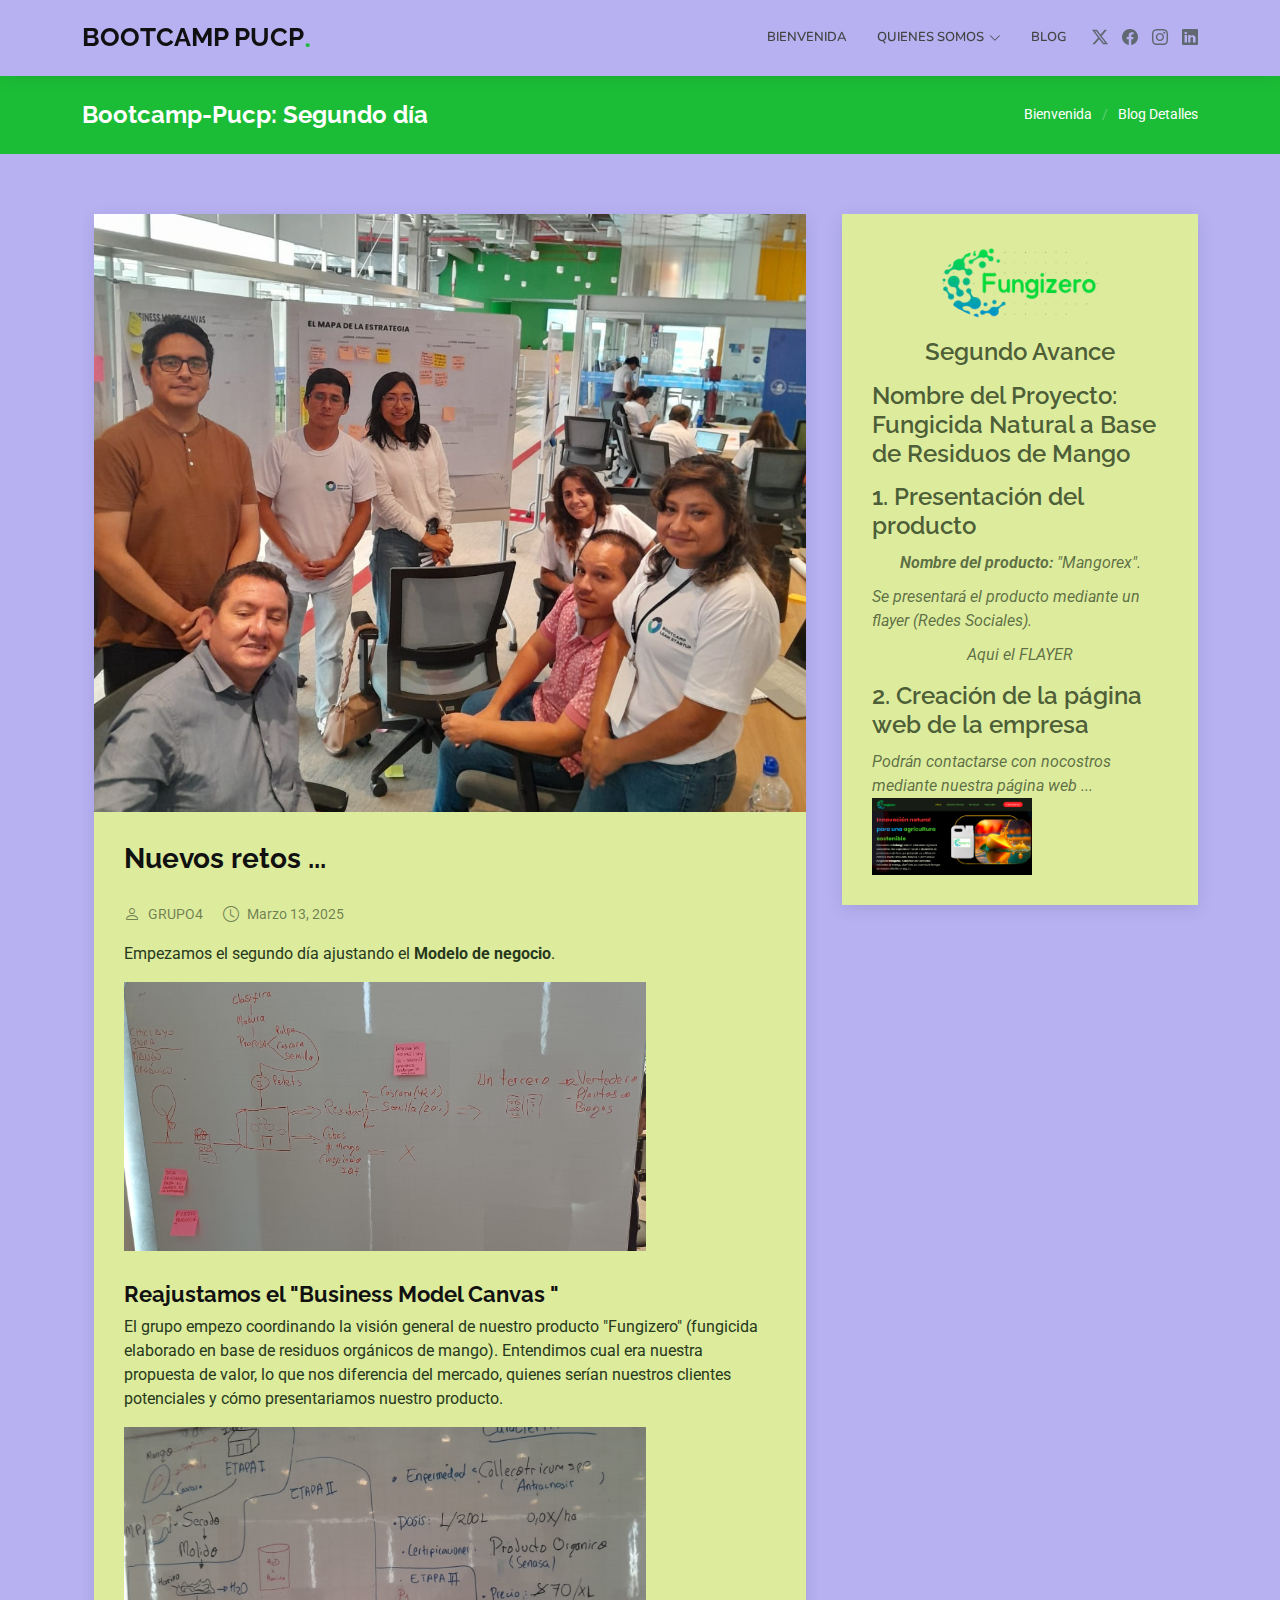
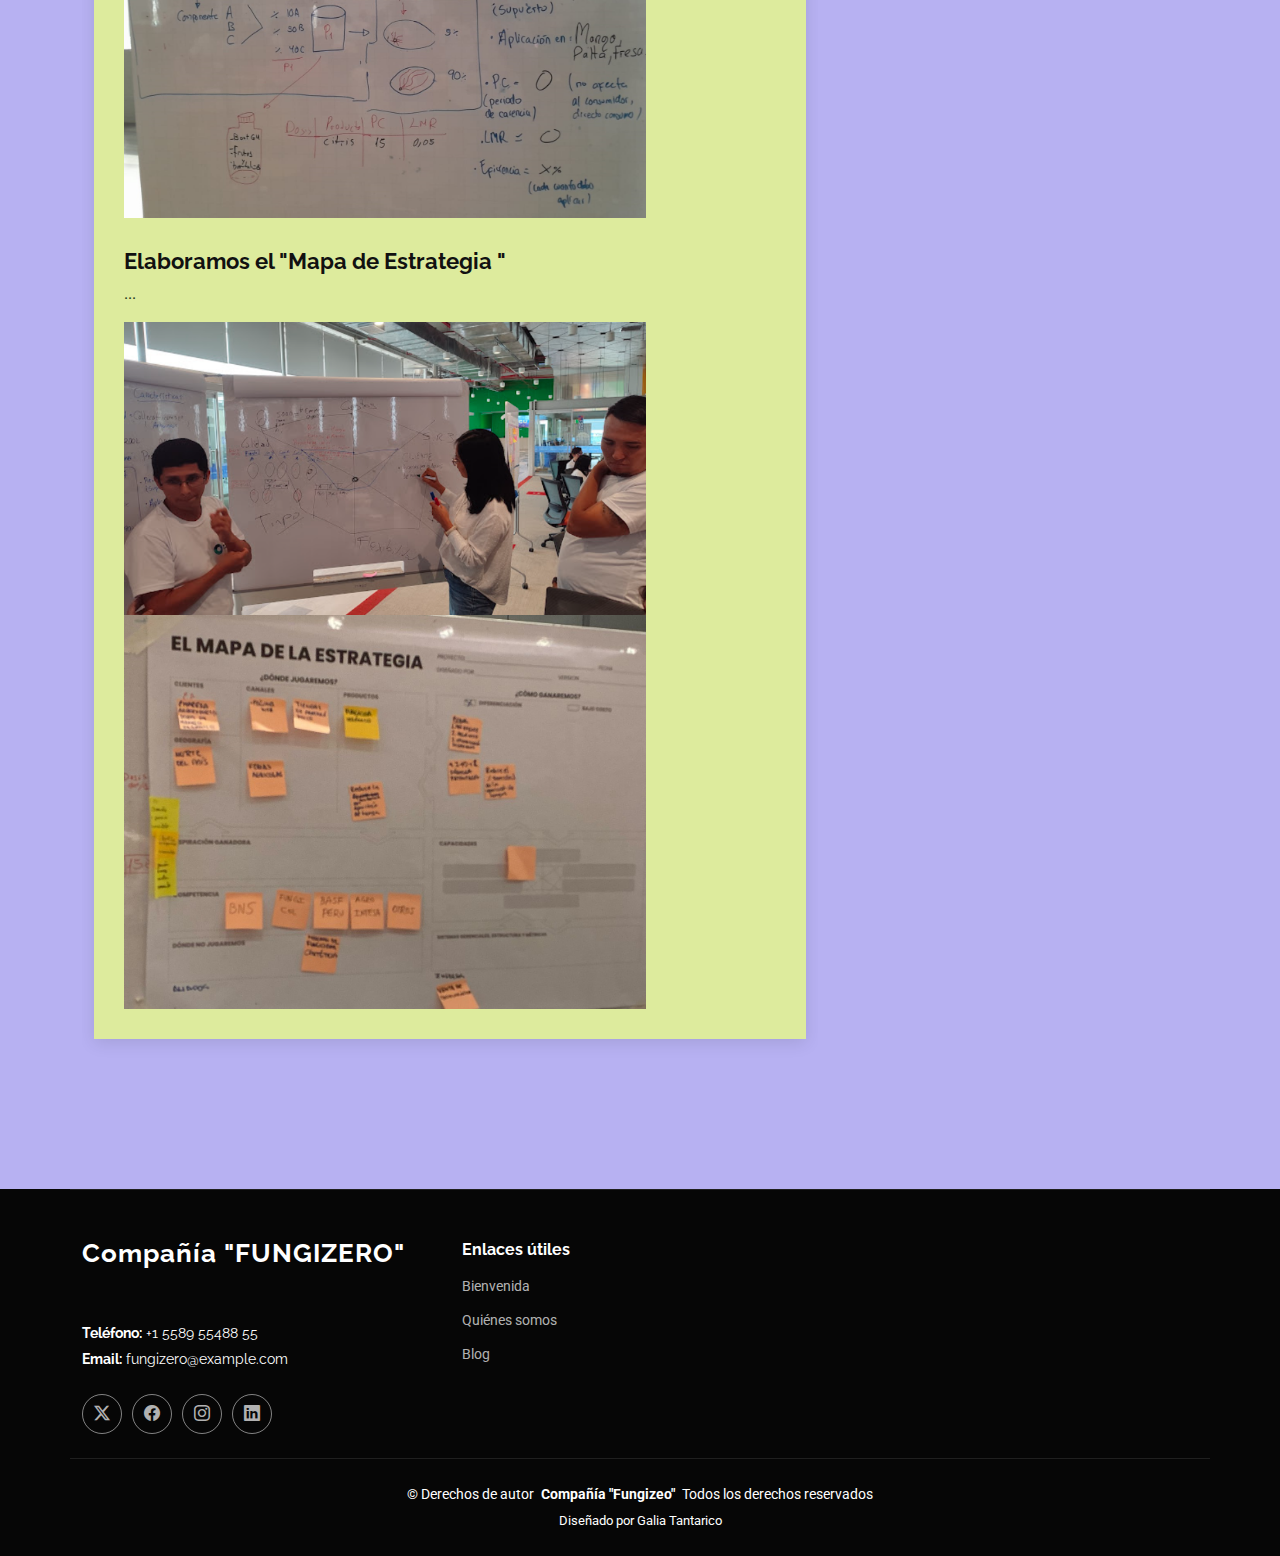
==== blog-details2.html @ b27a258f "Add files via upload" ====
<!DOCTYPE html>
<html lang="en">

<head>
  <meta charset="utf-8">
  <meta content="width=device-width, initial-scale=1.0" name="viewport">
  <title>Segundo día - Bootcap Pucp</title>
  <meta name="description" content="">
  <meta name="keywords" content="">

  <!-- Favicons -->
  <link href="assets/img/favicon.png" rel="icon">
  <link href="assets/img/apple-touch-icon.png" rel="apple-touch-icon">

  <!-- Fonts -->
  <link href="https://fonts.googleapis.com" rel="preconnect">
  <link href="https://fonts.gstatic.com" rel="preconnect" crossorigin>
  <link href="https://fonts.googleapis.com/css2?family=Roboto:ital,wght@0,100;0,300;0,400;0,500;0,700;0,900;1,100;1,300;1,400;1,500;1,700;1,900&family=Raleway:ital,wght@0,100;0,200;0,300;0,400;0,500;0,600;0,700;0,800;0,900;1,100;1,200;1,300;1,400;1,500;1,600;1,700;1,800;1,900&family=Nunito:ital,wght@0,200;0,300;0,400;0,500;0,600;0,700;0,800;0,900;1,200;1,300;1,400;1,500;1,600;1,700;1,800;1,900&display=swap" rel="stylesheet">

  <!-- Vendor CSS Files -->
  <link href="assets/vendor/bootstrap/css/bootstrap.min.css" rel="stylesheet">
  <link href="assets/vendor/bootstrap-icons/bootstrap-icons.css" rel="stylesheet">
  <link href="assets/vendor/aos/aos.css" rel="stylesheet">
  <link href="assets/vendor/glightbox/css/glightbox.min.css" rel="stylesheet">
  <link href="assets/vendor/swiper/swiper-bundle.min.css" rel="stylesheet">

  <!-- Main CSS File -->
  <link href="assets/css/main.css" rel="stylesheet">

  <!-- =======================================================
  * Template Name: Company
  * Template URL: https://bootstrapmade.com/company-free-html-bootstrap-template/
  * Updated: Aug 07 2024 with Bootstrap v5.3.3
  * Author: BootstrapMade.com
  * License: https://bootstrapmade.com/license/
  ======================================================== -->
</head>

<body class="blog-details-page">

  <header id="header" class="header d-flex align-items-center sticky-top">
    <div class="container position-relative d-flex align-items-center">

      <a href="index.html" class="logo d-flex align-items-center me-auto">
        <!-- Uncomment the line below if you also wish to use an image logo -->
        <!-- <img src="assets/img/logo.png" alt=""> -->
        <h1 class="sitename">BOOTCAMP PUCP</h1><span>.</span>
      </a>

      <nav id="navmenu" class="navmenu">
        <ul>
          <li><a href="#hero">Bienvenida</a></li>
          <li class="dropdown"><a href="about.html"><span>Quienes Somos</span> <i class="bi bi-chevron-down toggle-dropdown"></i></a>
            <ul>
              <li><a href="team.html">Equipo</a></li>
          <!--    <li><a href="testimonials.html">Testimonios</a></li>
              <li class="dropdown"><a href="#"><span>Menú desplegable</span> <i class="bi bi-chevron-down toggle-dropdown"></i></a>
                <ul>
                  <li><a href="#">Tema 1</a></li>
                  <li><a href="#">Tema 2</a></li>
                  <li><a href="#">Tema 3</a></li>
                  <li><a href="#">Tema 4</a></li>
                  <li><a href="#">Tema 5</a></li>
                </ul>
              </li>   -->
            </ul>
          </li>
          <li><a href="blog.html">Blog</a></li>
       <!--   <li><a href="services.html">Servicios</a></li>
          <li><a href="portfolio.html">Portafolio</a></li>
          <li><a href="pricing.html">Precios</a></li>
          <li><a href="blog.html">Blog</a></li>
          <li><a href="contact.html">Contacto</a></li>    -->
        </ul>
        <i class="mobile-nav-toggle d-xl-none bi bi-list"></i>
      </nav>

      <div class="header-social-links">
        <a href="#" class="twitter"><i class="bi bi-twitter-x"></i></a>
        <a href="#" class="facebook"><i class="bi bi-facebook"></i></a>
        <a href="#" class="instagram"><i class="bi bi-instagram"></i></a>
        <a href="#" class="linkedin"><i class="bi bi-linkedin"></i></a>
      </div>

    </div>
  </header>

  <main class="main">

    <!-- Page Title -->
    <div class="page-title accent-background">
      <div class="container d-lg-flex justify-content-between align-items-center">
        <h1 class="mb-2 mb-lg-0">Bootcamp-Pucp: Segundo día </h1>
        <nav class="breadcrumbs">
          <ol>
            <li><a href="index.html">Bienvenida</a></li>
            <li class="current">Blog Detalles</li>
          </ol>
        </nav>
      </div>
    </div><!-- End Page Title -->

    <div class="container">
      <div class="row">

        <div class="col-lg-8">

          <!-- Blog Details Section -->
          <section id="blog-details" class="blog-details section">
            <div class="container">

              <article class="article">

                <div class="post-img">
                  <img src="Imagen/Blog/dia-2/grupo4-dia2.jpg" alt="" class="img-fluid">
                </div>

                <h2 class="title">Nuevos retos ...</h2>

                <div class="meta-top">
                  <ul>
                    <li class="d-flex align-items-center"><i class="bi bi-person"></i> <a href="blog-details.html">GRUPO4</a></li>
                    <li class="d-flex align-items-center"><i class="bi bi-clock"></i> <a href="blog-details.html"><time datetime="2020-01-01">Marzo 13, 2025</time></a></li>
             <!--       <li class="d-flex align-items-center"><i class="bi bi-chat-dots"></i> <a href="blog-details.html">12 Comments</a></li> -->
                  </ul>
                </div><!-- End meta top -->

                <div class="content">
                  <p>
                    Empezamos el segundo día ajustando el <strong>Modelo de negocio</strong>.
                  </p>
                  <img src="Imagen/Blog/dia-2/dia2-1.jpg" class="img-torre-malvadisco" alt="">
                 <!-- <p>
                    Sit repellat hic cupiditate hic ut nemo. Quis nihil sunt non reiciendis. Sequi in accusamus harum vel aspernatur. Excepturi numquam nihil cumque odio. Et voluptate cupiditate.
                  </p>

                  <blockquote>
                    <p>
                      Et vero doloremque tempore voluptatem ratione vel aut. Deleniti sunt animi aut. Aut eos aliquam doloribus minus autem quos.
                    </p>
                  </blockquote>

                  <p>
                    Sed quo laboriosam qui architecto. Occaecati repellendus omnis dicta inventore tempore provident voluptas mollitia aliquid. Id repellendus quia. Asperiores nihil magni dicta est suscipit perspiciatis. Voluptate ex rerum assumenda dolores nihil quaerat.
                    Dolor porro tempora et quibusdam voluptas. Beatae aut at ad qui tempore corrupti velit quisquam rerum. Omnis dolorum exercitationem harum qui qui blanditiis neque.
                    Iusto autem itaque. Repudiandae hic quae aspernatur ea neque qui. Architecto voluptatem magni. Vel magnam quod et tempora deleniti error rerum nihil tempora.
                  </p>      -->
                <h3>Reajustamos el "Business Model Canvas "</h3>
                  <p>
                    El grupo empezo coordinando la visión general de nuestro producto "Fungizero" (fungicida elaborado en base de residuos
                      orgánicos de mango). Entendimos cual era nuestra propuesta de valor, lo que nos diferencia del mercado, quienes serían 
                      nuestros clientes potenciales y cómo presentariamos nuestro producto.
                  </p>
                  <img src="Imagen/Blog/dia-2/dia2-2.jpg" class="img-torre-malvadisco" alt="">

                  <h3>Elaboramos el "Mapa de Estrategia "</h3>
                  <p>...</p>
                  <img src="Imagen/Blog/dia-2/dia2-3.png" class="img-torre-malvadisco" alt="">
                  <img src="Imagen/Blog/dia-2/dia2-mapaestra.jpg" class="img-torre-malvadisco" alt="">
                </div><!-- End post content -->

        <!--         <div class="meta-bottom">
                  <i class="bi bi-folder"></i>
                  <ul class="cats">
                    <li><a href="#">Business</a></li>
                  </ul>

               <i class="bi bi-tags"></i>
                  <ul class="tags">
                    <li><a href="#">Creative</a></li>
                    <li><a href="#">Tips</a></li>
                    <li><a href="#">Marketing</a></li>
                  </ul>
                </div>    -->          <!-- End meta bottom -->

              </article>

            </div>
          </section><!-- /Blog Details Section -->

          <!-- Blog Comments Section -->
          <section id="blog-comments" class="blog-comments section">

            <div class="container">

              <h4 class="comments-count"></h4>

              <div id="comment-1" class="comment">   
                <div class="d-flex">
              <!--   <div class="comment-img"><img src="assets/img/blog/comments-1.jpg" alt=""></div>  -->
                  <div> 
              <!--     <h5><a href="">Integrante 1</a> -->   <!--<a href="#" class="reply"><i class="bi bi-reply-fill"></i> Reply</a>  -- </h5> -->
              <!--      <time datetime="2020-01-01">06 Marzo,2025</time>
                    <p>
                      Comentario ...
                    </p>
                  </div>
                </div> 
              </div> !-- End comment #1 -->

           <!--   <div id="comment-2" class="comment">
                <div class="d-flex">
                  <div class="comment-img"><img src="assets/img/blog/comments-2.jpg" alt=""></div>
                  <div>
                    <h5><a href="">Integrante 2</a>    <a href="#" class="reply"><i class="bi bi-reply-fill"></i> Reply</a>   </h5>
                    <time datetime="2020-01-01">06 Marzo,2025</time>
                    <p>
                      El primer día ...
                    </p>
                  </div> -->
                </div> 
           <!--     <div  id="comment-3" class="comment">
                <div class="d-flex">
               <div id="comment-reply-1" class="comment comment-reply">
                  <div class="d-flex">    
                    <div class="comment-img"><img src="assets/img/blog/comments-3.jpg" alt=""></div>
                    <div>
                      <h5><a href="">Integrante 3</a>   <a href="#" class="reply"><i class="bi bi-reply-fill"></i> Reply</a>   </h5>
                      <time datetime="2020-01-01">06 Marzo,2025</time>
                      <p>
                        Comentario ...
                      </p>
                    </div> -->
                  </div>
              <!--      <div  id="comment-4" class="comment">
                <div id="comment-reply-2" class="comment comment-reply">   
                    <div class="d-flex">
                      <div class="comment-img"><img src="assets/img/blog/comments-4.jpg" alt=""></div>
                      <div>
                        <h5><a href="">Integrante 4</a>    <a href="#" class="reply"><i class="bi bi-reply-fill"></i> Reply</a>     </h5>
                        <time datetime="2020-01-01">06 Marzo,2025</time>
                        <p>
                          Comentario ...
                        </p>
                      </div> 
                    </div>

                  </div>    !-- End comment reply #2--

                </div> --   !-- End comment reply #1--

              </div> --> <!-- End comment #2-->

         <!--     <div id="comment-3" class="comment">
                <div class="d-flex">
                  <div class="comment-img"><img src="assets/img/blog/comments-5.jpg" alt=""></div>
                  <div>
                    <h5><a href="">Integrante 5</a>    <a href="#" class="reply"><i class="bi bi-reply-fill"></i> Reply</a>   </h5>
                    <time datetime="2020-01-01">06 Marzo,2025</time>
                    <p>
                      Comentario ...
                    </p>
                  </div>
                </div> -->

              </div><!-- End comment #3 -->

       <!--       <div id="comment-4" class="comment">
                <div class="d-flex">
                  <div class="comment-img"><img src="assets/img/blog/comments-6.jpg" alt=""></div>
                  <div>
                    <h5><a href="">Integrante 6</a>     <a href="#" class="reply"><i class="bi bi-reply-fill"></i> Reply</a>     </h5>
                    <time datetime="2020-01-01">06 Marzo,2025</time>
                    <p>
                      Comentario ...
                    </p>
                  </div> --
                </div> 

              </div>-->
              <!-- End comment #4 -->

            </div>

          </section><!-- /Blog Comments Section -->

          <!-- Comment Form Section -->
         <section id="comment-form" class="comment-form section">
            <div class="container">

       <!--        <form action="">

               <h4>Post Comment</h4>
                <p>Your email address will not be published. Required fields are marked * </p>
                <div class="row">
                  <div class="col-md-6 form-group">
                    <input name="name" type="text" class="form-control" placeholder="Your Name*">
                  </div>
                  <div class="col-md-6 form-group">
                    <input name="email" type="text" class="form-control" placeholder="Your Email*">
                  </div>
                </div>
                <div class="row">
                  <div class="col form-group">
                    <input name="website" type="text" class="form-control" placeholder="Your Website">
                  </div>
                </div>
                <div class="row">
                  <div class="col form-group">
                    <textarea name="comment" class="form-control" placeholder="Your Comment*"></textarea>
                  </div>
                </div>

                <div class="text-center">
                  <button type="submit" class="btn btn-primary">Post Comment</button>
                </div>

              </form>     -->  

            </div>        
          </section>          <!-- /Comment Form Section -->

        </div>

        <div class="col-lg-4 sidebar">

          <div class="widgets-container">

            <!-- Blog Author Widget -->
            <div class="blog-author-widget widget-item">

              <div class="d-flex flex-column align-items-center">
                <img src="Imagen/logo/logo1-remo.png" class="rounded-circle flex-shrink-0" alt="">
                <h4>Segundo Avance </h4>
                <h4 class="title"> Nombre del Proyecto: Fungicida Natural a Base de Residuos de Mango</h4>
           <!--     <div class="social-links">
                  <a href="https://x.com/#"><i class="bi bi-twitter-x"></i></a>
                  <a href="https://facebook.com/#"><i class="bi bi-facebook"></i></a>
                  <a href="https://instagram.com/#"><i class="biu bi-instagram"></i></a>
                  <a href="https://instagram.com/#"><i class="biu bi-linkedin"></i></a>
                </div>    -->
                <h4 class="title">1. Presentación del producto</h4>
                <p><strong>Nombre del producto:</strong> "Mangorex".
                </p>
                <p>Se presentará el producto mediante un flayer (Redes Sociales).
                </p>

              <p> Aqui el FLAYER </p>

                <h4 class="title">2. Creación de la página web de la empresa</h4>
                <p> Podrán contactarse con nocostros mediante nuestra página web ...
                  <img src="Imagen/Blog/dia-2/dia2-pagweb.png" class="img-pagweb" alt="">
                </p>
                


                <!--<h4 class="title">3. Producto Mínimo Viable (PMV)</h4>
                <p>El PMV sería un extracto líquido concentrado obtenido de los residuos de mango, con pruebas básicas de eficacia contra hongos comunes en frutas y hortalizas. 
                  Se puede ofrecer en formato de spray para facilitar su aplicación en productos agrícolas. </p>

                <h4 class="title">4. Validación y Experimentos (Ciclo Construir-Medir-Aprender)</h4>
                <p> 
                  <ol>
                    <li> Construir: Crear un primer lote con un proceso simple de extracción. </li>
                    <li> Medir: Aplicarlo en frutas almacenadas y en cultivos pequeños para observar su efectividad. </li>
                    <li> Aprender: Recolectar feedback de agricultores, distribuidores y consumidores. </li>
                  </ol>
                  Si el producto funciona y genera interés, se optimiza la fórmula y se buscan
                   asociaciones con productores de mango y empresas agrícolas.
                </p>
                <h4 class="title">5. Clientes Potenciales</h4>
                <p> 
                  <ul>
                    <li> Agricultores: Para prevenir hongos en cultivos sin usar químicos. </li>
                    <li> Exportadores de frutas: Para extender la vida útil de productos sin residuos químicos. </li>
                    <li> Supermercados y distribuidores: Para reducir pérdidas por productos en mal estado. </li>
                  </ul>
                </p>
                <h4 class="title">6. Monetización</h4>
                <p> 
                   <ul>
                      <li> Venta directa: A agricultores y empresas agrícolas. </li>
                      <li> Modelo B2B: Acuerdos con cooperativas agrícolas para distribuirlo. </li>
                      <li> Asociación con industrias de mango: Utilizar sus residuos y venderles el producto como solución sostenible. </li>
                    </ul>
                </p>

               <h4 class="title">7. Escalabilidad y Futuro</h4>
                <p> 
                    <ul>
                      <li> Desarrollar otros bioinsumos agrícolas a partir de residuos frutales. </li>
                      <li> Buscar certificaciones ecológicas para exportación. </li>
                      <li> Expandir la producción con apoyo de financiamiento público o inversionistas. </li>
                    </ul>
                </p>


              </div>
            </div>    -->
            <!--/Blog Author Widget -->

            <!-- Search Widget -->
    <!--      <div class="search-widget widget-item">

              <h3 class="widget-title">Search</h3>
              <form action="">
                <input type="text">
                <button type="submit" title="Search"><i class="bi bi-search"></i></button>
              </form>

            </div>      -->            <!--/Search Widget -->

            <!-- Recent Posts Widget -->
      <!--        <div class="recent-posts-widget widget-item">

              <h3 class="widget-title">Recent Posts</h3>

              <div class="post-item">
                <h4><a href="blog-details.html">Nihil blanditiis at in nihil autem</a></h4>
                <time datetime="2020-01-01">Jan 1, 2020</time>
              </div>      -->            <!-- End recent post item-->

      <!--          <div class="post-item">
                <h4><a href="blog-details.html">Quidem autem et impedit</a></h4>
                <time datetime="2020-01-01">Jan 1, 2020</time>
              </div>       -->         <!-- End recent post item-->

        <!--        <div class="post-item">
                <h4><a href="blog-details.html">Id quia et et ut maxime similique occaecati ut</a></h4>
                <time datetime="2020-01-01">Jan 1, 2020</time>
              </div>        -->          <!-- End recent post item-->

         <!--       <div class="post-item">
                <h4><a href="blog-details.html">Laborum corporis quo dara net para</a></h4>
                <time datetime="2020-01-01">Jan 1, 2020</time>
              </div>         -->         <!-- End recent post item-->

          <!--      <div class="post-item">
                <h4><a href="blog-details.html">Et dolores corrupti quae illo quod dolor</a></h4>
                <time datetime="2020-01-01">Jan 1, 2020</time>
              </div>      -->        <!-- End recent post item-->

       <!--       </div>     -->      <!--/Recent Posts Widget -->

            <!-- Tags Widget -->
      <!--    <div class="tags-widget widget-item">

              <h3 class="widget-title">Tags</h3>
              <ul>
                <li><a href="#">App</a></li>
                <li><a href="#">IT</a></li>
                <li><a href="#">Business</a></li>
                <li><a href="#">Mac</a></li>
                <li><a href="#">Design</a></li>
                <li><a href="#">Office</a></li>
                <li><a href="#">Creative</a></li>
                <li><a href="#">Studio</a></li>
                <li><a href="#">Smart</a></li>
                <li><a href="#">Tips</a></li>
                <li><a href="#">Marketing</a></li>
              </ul>

            </div>   -->         <!--/Tags Widget -->

          </div>

        </div>

      </div>
    </div>

  </main>

  <footer id="footer" class="footer dark-background">

    <div class="container footer-top">
      <div class="row gy-4">
        <div class="col-lg-4 col-md-6 footer-about">
          <a href="index.html" class="logo d-flex align-items-center">
            <span class="sitename">Compañía "FUNGIZERO"</span>
          </a>
          <div class="footer-contact pt-3">
         <!--   <p>A108 Adam Street</p>
            <p>New York, NY 535022</p> -->
            <p class="mt-3"><strong>Teléfono:</strong> <span>+1 5589 55488 55</span></p>
            <p><strong>Email:</strong> <span>fungizero@example.com</span></p>
          </div>
          <div class="social-links d-flex mt-4">
            <a href=""><i class="bi bi-twitter-x"></i></a>
            <a href=""><i class="bi bi-facebook"></i></a>
            <a href=""><i class="bi bi-instagram"></i></a>
            <a href=""><i class="bi bi-linkedin"></i></a>
          </div>
        </div>

        <div class="col-lg-2 col-md-3 footer-links">
          <h4>Enlaces útiles</h4>
          <ul>
            <li><a href="#">Bienvenida</a></li>
            <li><a href="#">Quiénes somos</a></li>
            <li><a href="#">Blog</a></li>
         <!--   <li><a href="#">Términos del servicio</a></li>
            <li><a href="#">Política de privacidad</a></li> -->
          </ul>
        </div>

     <!--   <div class="col-lg-2 col-md-3 footer-links">
          <h4>Nuestros servicios</h4>
          <ul>
            <li><a href="#">Transporte</a></li>
            <li><a href="#">Servicio 2</a></li>
            <li><a href="#">Servicio 3</a></li>
            <li><a href="#">Servicio 3</a></li>
            <li><a href="#">Graphic Design</a></li>
          </ul>
        </div>

        <div class="col-lg-4 col-md-12 footer-newsletter">
          <h4>Nuestro boletín</h4>
          <p>¡Suscríbete a nuestro boletín y recibe las últimas novedades sobre nuestros productos y servicios!</p>
          <form action="forms/newsletter.php" method="post" class="php-email-form">
            <div class="newsletter-form"><input type="email" name="email"><input type="submit" value="Subscribe"></div>
            <div class="loading">Cargando</div>
            <div class="error-message"></div>
            <div class="sent-message">Su solicitud de suscripción ha sido enviada. ¡Gracias!</div>
          </form>
        </div> -->

      </div>
    </div>

    <div class="container copyright text-center mt-4">
      <p>© <span>Derechos de autor</span> <strong class="px-1 sitename">Compañía "Fungizeo"</strong> <span>Todos los derechos reservados</span></p>
      <div class="credits">
        <!-- All the links in the footer should remain intact. -->
        <!-- You can delete the links only if you've purchased the pro version. -->
        <!-- Licensing information: https://bootstrapmade.com/license/ -->
        <!-- Purchase the pro version with working PHP/AJAX contact form: [buy-url] -->
        Diseñado por Galia Tantarico
      </div>
    </div>

  </footer>

  <!-- Scroll Top -->
  <a href="#" id="scroll-top" class="scroll-top d-flex align-items-center justify-content-center"><i class="bi bi-arrow-up-short"></i></a>

  <!-- Preloader -->
  <div id="preloader"></div>

  <!-- Vendor JS Files -->
  <script src="assets/vendor/bootstrap/js/bootstrap.bundle.min.js"></script>
  <script src="assets/vendor/php-email-form/validate.js"></script>
  <script src="assets/vendor/aos/aos.js"></script>
  <script src="assets/vendor/glightbox/js/glightbox.min.js"></script>
  <script src="assets/vendor/imagesloaded/imagesloaded.pkgd.min.js"></script>
  <script src="assets/vendor/isotope-layout/isotope.pkgd.min.js"></script>
  <script src="assets/vendor/waypoints/noframework.waypoints.js"></script>
  <script src="assets/vendor/swiper/swiper-bundle.min.js"></script>

  <!-- Main JS File -->
  <script src="assets/js/main.js"></script>

</body>

</html>
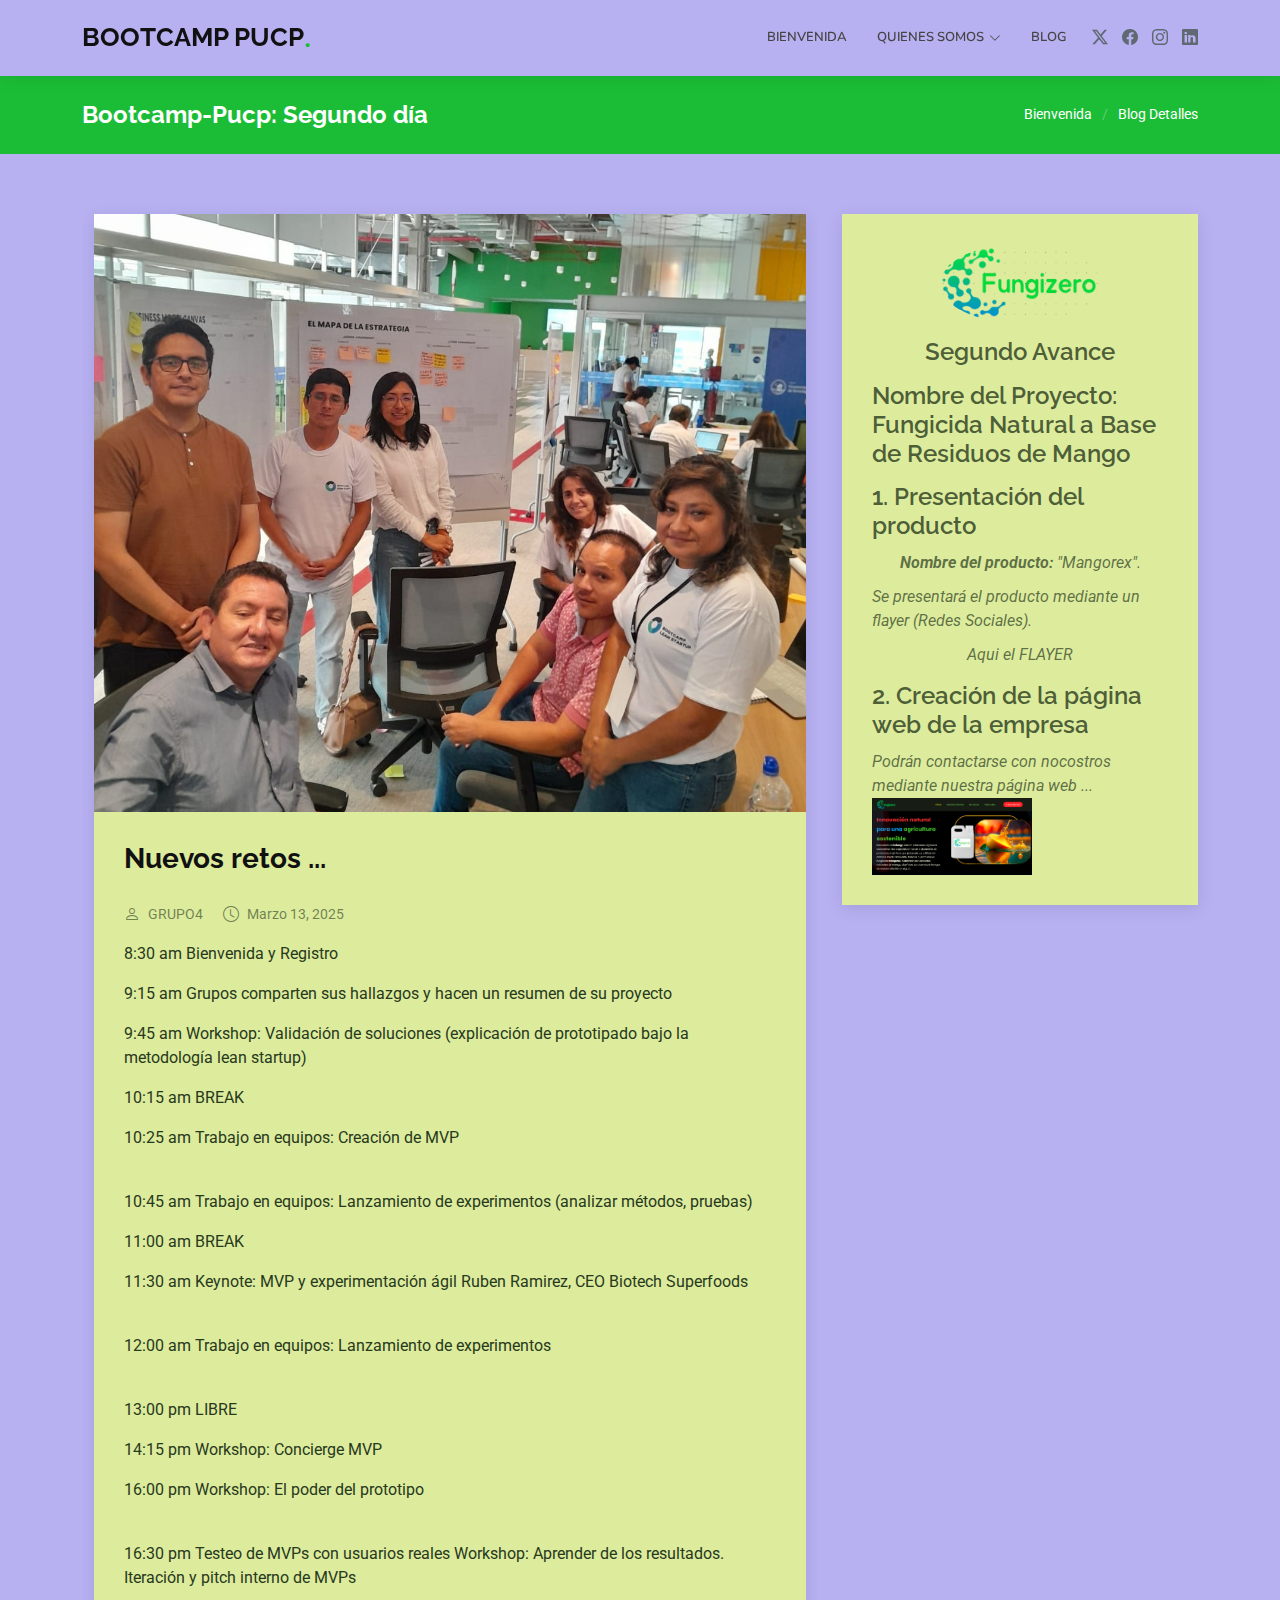
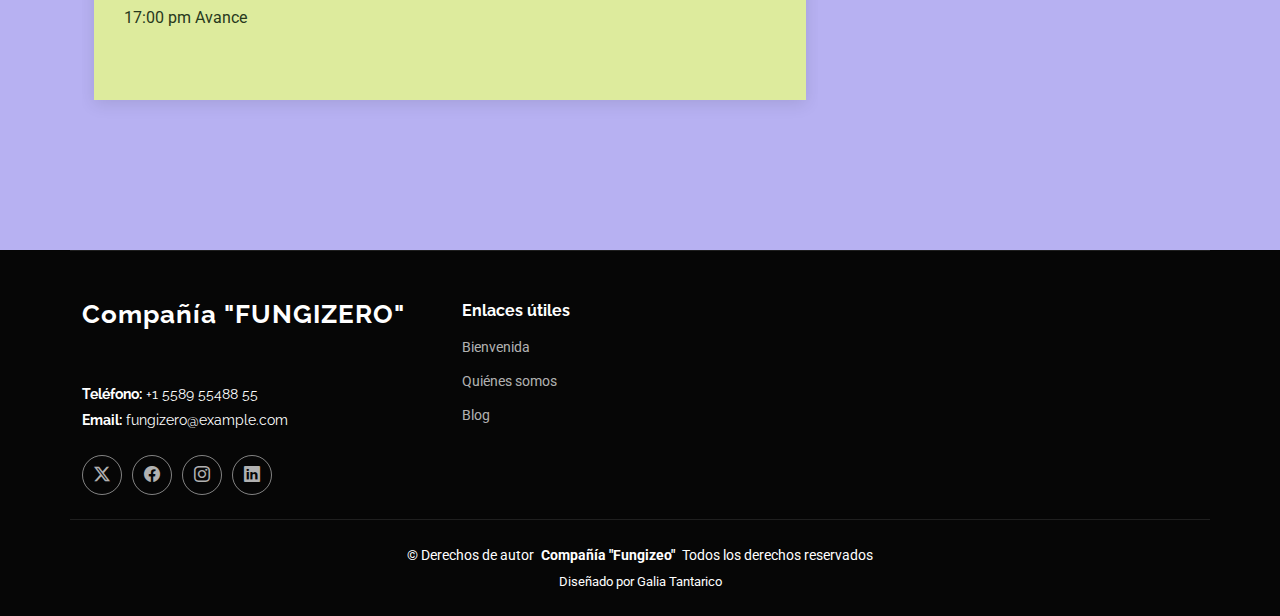
==== commit 947efd9d: "actualiza blog-details2.html" ====
--- a/blog-details2.html
+++ b/blog-details2.html
@@ -125,38 +125,43 @@
                   </ul>
                 </div><!-- End meta top -->
 
-                <div class="content">
-                  <p>
-                    Empezamos el segundo día ajustando el <strong>Modelo de negocio</strong>.
+                <div class="content"> <p>8:30 am Bienvenida y Registro</p>
+                  
+                  <p>9:15 am Grupos comparten sus hallazgos y hacen un resumen de su proyecto</p>
+                  
+                  <p>9:45 am Workshop: Validación de soluciones (explicación de prototipado bajo la metodología lean startup)
+                    </p>
+                 
+                    <p>10:15 am BREAK</p>
+                   <p>10:25 am Trabajo en equipos: Creación de MVP</p>
+                   <img src="Imagen/Blog/dia-2/boot2-1.png" alt="">
+                   <p>
+                    10:45 am  Trabajo en equipos: Lanzamiento de experimentos (analizar métodos, pruebas)           
                   </p>
-                  <img src="Imagen/Blog/dia-2/dia2-1.jpg" class="img-torre-malvadisco" alt="">
-                 <!-- <p>
-                    Sit repellat hic cupiditate hic ut nemo. Quis nihil sunt non reiciendis. Sequi in accusamus harum vel aspernatur. Excepturi numquam nihil cumque odio. Et voluptate cupiditate.
-                  </p>
-
-                  <blockquote>
-                    <p>
-                      Et vero doloremque tempore voluptatem ratione vel aut. Deleniti sunt animi aut. Aut eos aliquam doloribus minus autem quos.
-                    </p>
-                  </blockquote>
-
-                  <p>
-                    Sed quo laboriosam qui architecto. Occaecati repellendus omnis dicta inventore tempore provident voluptas mollitia aliquid. Id repellendus quia. Asperiores nihil magni dicta est suscipit perspiciatis. Voluptate ex rerum assumenda dolores nihil quaerat.
-                    Dolor porro tempora et quibusdam voluptas. Beatae aut at ad qui tempore corrupti velit quisquam rerum. Omnis dolorum exercitationem harum qui qui blanditiis neque.
-                    Iusto autem itaque. Repudiandae hic quae aspernatur ea neque qui. Architecto voluptatem magni. Vel magnam quod et tempora deleniti error rerum nihil tempora.
-                  </p>      -->
-                <h3>Reajustamos el "Business Model Canvas "</h3>
-                  <p>
-                    El grupo empezo coordinando la visión general de nuestro producto "Fungizero" (fungicida elaborado en base de residuos
-                      orgánicos de mango). Entendimos cual era nuestra propuesta de valor, lo que nos diferencia del mercado, quienes serían 
-                      nuestros clientes potenciales y cómo presentariamos nuestro producto.
-                  </p>
-                  <img src="Imagen/Blog/dia-2/dia2-2.jpg" class="img-torre-malvadisco" alt="">
-
-                  <h3>Elaboramos el "Mapa de Estrategia "</h3>
-                  <p>...</p>
-                  <img src="Imagen/Blog/dia-2/dia2-3.png" class="img-torre-malvadisco" alt="">
-                  <img src="Imagen/Blog/dia-2/dia2-mapaestra.jpg" class="img-torre-malvadisco" alt="">
+                  <p> 11:00 am BREAK    </p>     
+                  
+                  <P>11:30 am Keynote: MVP y experimentación ágil Ruben Ramirez, CEO Biotech Superfoods</P>
+                  <img src="Imagen/Blog/dia-2/boot2-2.png" alt="">
+                  <p>12:00 am Trabajo en equipos: Lanzamiento de experimentos </p>
+                  <img src="Imagen/Blog/dia-2/boot2-3.png" alt="">
+
+                  <p>13:00 pm LIBRE  </p>
+                   
+                  <p>14:15 pm Workshop: Concierge MVP
+                  
+                   <img src="Imagen/Blog/dia-2/boot2-4.png" alt="">
+
+                   <p>16:00 pm Workshop: El poder del prototipo  </p>
+
+                   <img src="Imagen/Blog/dia-2/dia2-5.png" alt="">
+
+                   <p>16:30 pm Testeo de MVPs con usuarios reales Workshop: Aprender de los resultados. Iteración y pitch interno de MVPs
+                          
+                    </p>
+                    
+                    <p>17:00 pm Avance                
+                    </p>
+                    <img src="Imagen/Blog/dia-2/boot2-6.png" alt="">
                 </div><!-- End post content -->
 
         <!--         <div class="meta-bottom">
@@ -553,4 +558,4 @@
 
 </body>
 
-</html>+</html>
